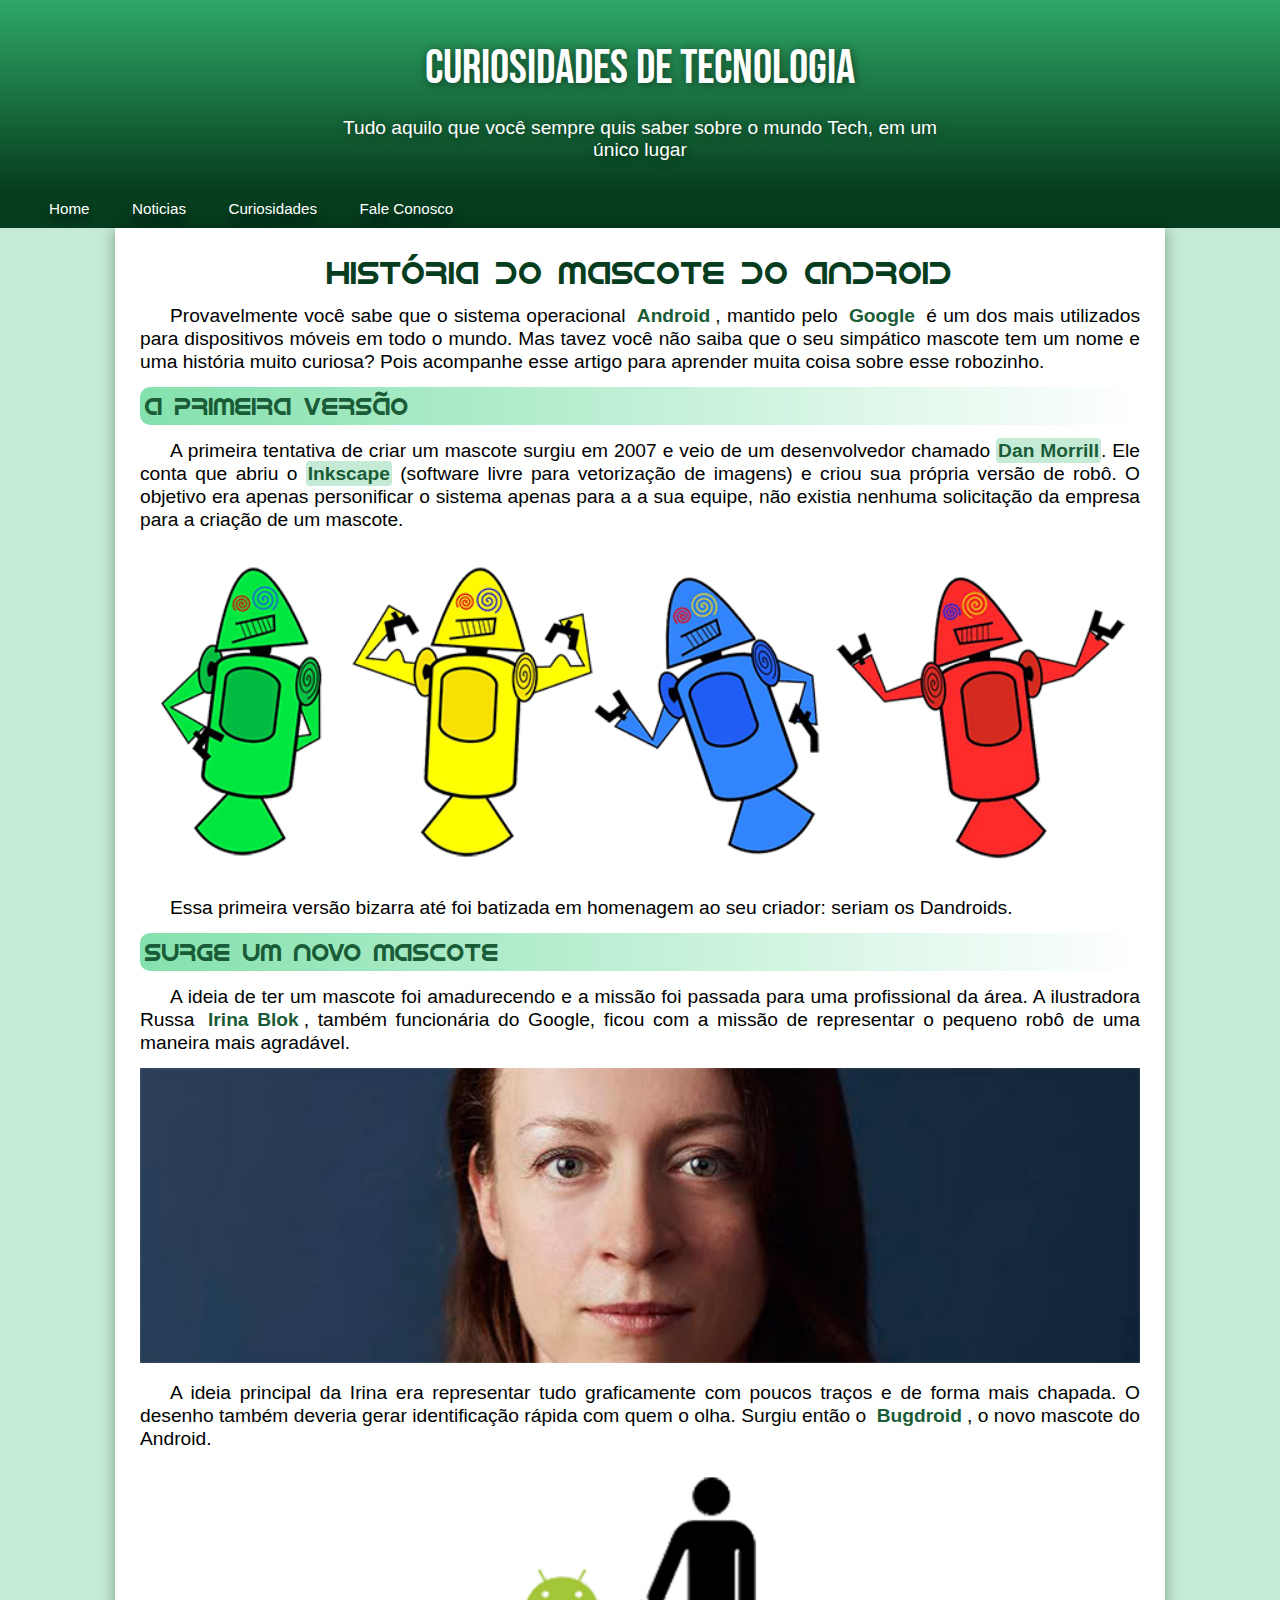
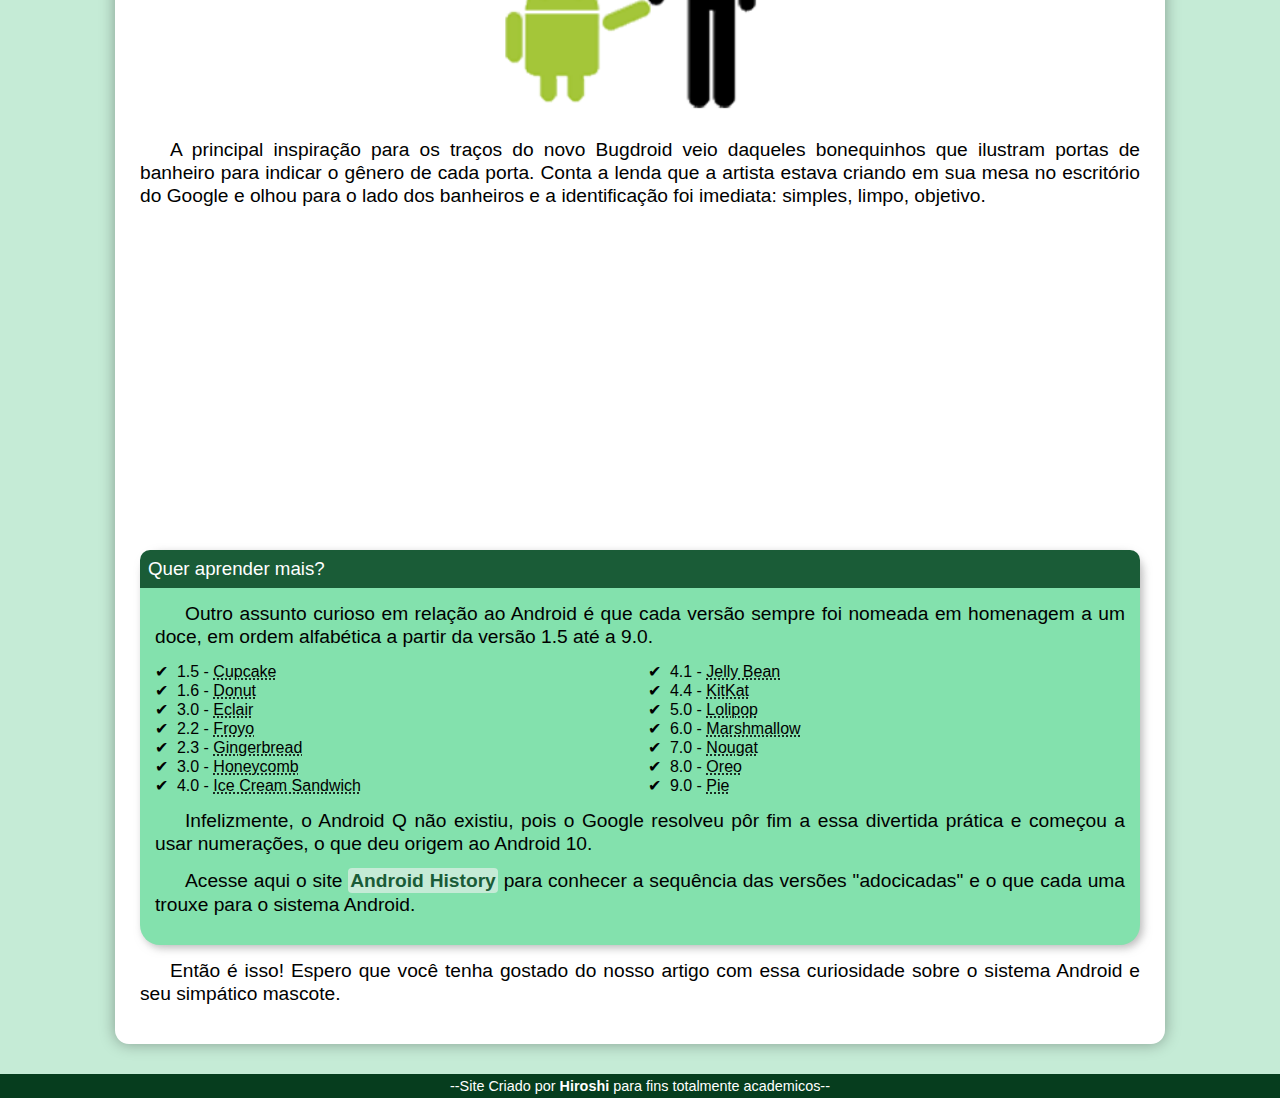
==== index.html @ 12ef1a1d "site novo" ====
<!DOCTYPE html>
<html lang="pt-br">
<head>
    <meta charset="UTF-8">
    <meta http-equiv="X-UA-Compatible" content="IE=edge">
    <meta name="viewport" content="width=device-width, initial-scale=1.0">
    <title>Como surgiu o Android?</title>
    <link rel="shortcut icon" href="imagens/favicon.ico" type="image/x-icon">
    <link rel="stylesheet" href="index.css">
</head>
<body>
    <header>
        <h1>Curiosidades de Tecnologia</h1>
        <p>Tudo aquilo que você sempre quis saber sobre o mundo Tech, em um único lugar
        </p>
    </header>
    <nav>
        <a href="#">Home</a>
        <a href="#">Noticias</a>
        <a href="#">Curiosidades</a>
        <a href="#">Fale Conosco</a>
    </nav>
    <main>
        <article>
            <h1>História do Mascote do Android</h1>

            <p>Provavelmente você sabe que o sistema operacional <strong>Android</strong>, mantido pelo <strong>Google</strong> é um dos mais utilizados para dispositivos móveis em todo o mundo. Mas tavez você não saiba que o seu simpático mascote tem um nome e uma história muito curiosa? Pois acompanhe esse artigo para aprender muita coisa sobre esse robozinho.</p>

            <h2>A primeira versão</h2>

            <p>A primeira tentativa de criar um mascote surgiu em 2007 e veio de um desenvolvedor chamado <a href="https://androidcommunity.com/dan-morrill-shows-us-the-android-mascot-that-almost-was-20130103/" target="_blank" rel="external">Dan Morrill</a>. Ele conta que abriu o <a href="https://inkscape.org/" target="_blank" rel="external">Inkscape</a> (software livre para vetorização de imagens) e criou sua própria versão de robô. O objetivo era apenas personificar o sistema apenas para a a sua equipe, não existia nenhuma solicitação da empresa para a criação de um mascote.</p>

            
            <picture>
                <source media="(max-width:620px)" srcset="imagens/dan-droids-pq.png">
                <img src="imagens/dan-droids.png" alt="dan droids _> primeiro mascote do android">
            </picture>

            <p>Essa primeira versão bizarra até foi batizada em homenagem ao seu criador: seriam os Dandroids.</p>

            <h2>Surge um novo mascote</h2>

            <p>A ideia de ter um mascote foi amadurecendo e a missão foi passada para uma profissional da área. A ilustradora Russa <strong>Irina Blok</strong>, também funcionária do Google, ficou com a missão de representar o pequeno robô de uma maneira mais agradável.</p>

            <picture>
                <source media="(max-width: 500px)" srcset="imagens/irina-blok-pq.jpg">
                <img src="imagens/irina-blok.jpg" alt="criadora do budgroids">
            </picture>

            <p>A ideia principal da Irina era representar tudo graficamente com poucos traços e de forma mais chapada. O desenho também deveria gerar identificação rápida com quem o olha. Surgiu então o <strong>Bugdroid</strong>, o novo mascote do Android.</p>

            <img id="bugdroid" src="imagens/bugdroid.png" alt="imagem do bugdroid">

            <p>A principal inspiração para os traços do novo Bugdroid veio daqueles bonequinhos que ilustram portas de banheiro para indicar o gênero de cada porta. Conta a lenda que a artista estava criando em sua mesa no escritório do Google e olhou para o lado dos banheiros e a identificação foi imediata: simples, limpo, objetivo.</p>

            <div class="video">
                <iframe width="500px" height="300px" src="https://www.youtube.com/embed/l2UDgpLz20M" title="YouTube video player" frameborder="0" allow="accelerometer; autoplay; clipboard-write; encrypted-media; gyroscope; picture-in-picture; web-share" allowfullscreen></iframe>
            </div>
            
            <aside>
                <h3>Quer aprender mais?</h3>
                <p>Outro assunto curioso em relação ao Android é que cada versão sempre foi nomeada em homenagem a um doce, em ordem alfabética a partir da versão 1.5 até a 9.0.</p>
                 <ul>    
                    <li>1.5 - <abbr title="Bolo de copo">Cupcake</abbr></li>
                    <li>1.6 - <abbr title="Rosquinha">Donut</abbr></li>
                    <li>3.0 - <abbr title="Bomba de doce">Eclair</abbr></li>
                    <li>2.2 - <abbr title="Iogurte congelado">Froyo</abbr></li>
                    <li>2.3 - <abbr title="Biscoido de gengibre">Gingerbread</abbr></li>
                    <li>3.0 - <abbr title="Favo de mel">Honeycomb</abbr></li>
                    <li>4.0 - <abbr title="Sanduiche de Sorvete">Ice Cream Sandwich</abbr></li>
                    <li>4.1 - <abbr title="Jujuba">Jelly Bean</abbr></li>
                    <li>4.4 - <abbr title="KitKat">KitKat</abbr></li>
                    <li>5.0 - <abbr title="Pirulito">Lolipop</abbr></li>
                    <li>6.0 - <abbr title="Marshmallow">Marshmallow</abbr></li>
                    <li>7.0 - <abbr title="Torrone">Nougat</abbr></li>
                    <li>8.0 - <abbr title="Oreo">Oreo</abbr></li>
                    <li>9.0 - <abbr title="Torta">Pie</abbr></li>
                </ul>
                <p>Infelizmente, o Android Q não existiu, pois o Google resolveu pôr fim a essa divertida prática e começou a usar numerações, o que deu origem ao Android 10.</p>

                <p>Acesse aqui o site <a href="https://www.android.com/intl/en_uk/history/#/donut" target="_blank" rel="external">Android History</a> para conhecer a sequência das versões "adocicadas" e o que cada uma trouxe para o sistema Android.</p>
            </aside>

            <p>Então é isso! Espero que você tenha gostado do nosso artigo com essa curiosidade sobre o sistema Android e seu simpático mascote.</p>
        </article>
    </main>
    <footer>
        <p>--Site Criado por <strong>Hiroshi</strong> para fins totalmente academicos--</p>
    </footer>
</body>
</html>
---- index.css ----
@charset "UTF-8";

@import url('https://fonts.googleapis.com/css2?family=Bebas+Neue&display=swap');

@font-face {
    font-family: 'android';
    src: url('fontes/idroid.otf') format('opentype');
    font-weight: normal;
    font-style: normal;
}

* {
    margin: 0px;
    padding: 0px;
}

:root{
    --cor0:#c5ebd6;
    --cor1:#83e1ad;
    --cor2:#3ddc84;
    --cor3:#2fa866;
    --cor4:#1a5c37;
    --cor5:#063d1e;

    --font-padrao:Arial, Verdana, Helvetica, sans-serif;
    --fonte-destaque: 'Bebas Neue', cursive;
    --fonte-android: 'android', cursive;
}

 body{
     background-color: var(--cor0);
     font-family: var(--font-padrao);
 }

 header{
     background-image: linear-gradient(to bottom, var(--cor3), var(--cor5));
    background-color: var(--cor4);
    min-height: 150px; 
    text-align: center;
    padding-top: 40px;
 }

 header > h1 {
     color: white;
     font-family: var(--fonte-destaque);
     margin-bottom: 20px;
     font-size: 3em;
     font-weight: normal;
     text-shadow: 1px 1px 10px rgba(0, 0, 0, 0.531);

 }

 header > p{
     color: white;
     font-size: 1.2em;
     max-width: 600px;
     margin: auto;
     padding-right: 20px;
     padding-left: 20px;
     text-shadow: 1px 1px 10px rgba(0, 0, 0, 0.531);
 }

 nav{
     background-color: var(--cor5);
     padding: 10px;
     padding-left: 45px;
 }

nav a{
    font-size: 0.95em;
    margin-right: 30px;
    text-decoration: none;
    color: white;
    text-shadow: 0px 7px 9px rgba(0, 0, 0, 0.593);
    padding: 4px;
    border-radius: 10px;
    transition-duration: 0.5s;
}

nav > a:hover{
    background-color: var(--cor2);
    color: var(--cor5);
    text-decoration: underline;
}

 main{
    background-color: white;
    min-width: 300px;
    max-width: 1000px;
    margin: auto;
    box-shadow: 0px 0px 15px rgba(0, 0, 0, 0.337);
    margin-bottom: 30px;
    border-radius: 0px 0px 14px 14px;
    padding: 25px;
 }

 img#bugdroid{
    display: block;
    max-width: 400px;
    margin: auto;
 }

 main img{
     width: 100%;
 }

 main h1{
     font-family: var(--fonte-android);
     font-size: 2em;
     color: var(--cor5);
     text-align: center;
     font-weight: normal;
 }

 footer{
     background-color: var(--cor5);
     color: white;
    text-align: center;
    font-size: 0.9em;
    padding: 4px;
 }

 main h2{
     font-family: var(--fonte-android);
     color: var(--cor4);
     padding: 5px;
     background-image: linear-gradient(to right, var(--cor1), white);
     border-radius: 10px;
     font-weight: normal;
 }

 main p{
     text-align: justify;
     margin: 14px 0px 14px 0px;
     text-indent: 30px;
     font-size: 1.2em;
     font-weight: lighter;
     line-height: 1.2em;
 }

 main strong{
    color: var(--cor4);
    font-weight: bold;
    padding: 2px 5px;
 }

 main a{
     padding: 2px;
     text-decoration: none;
     color: var(--cor4);
     font-weight: bold;
     background-color: var(--cor0);
     border-radius: 4px;
     transition-duration: 0.3s;
 }

 main a:hover{
     text-decoration: underline;
    background-color: var(--cor2);
 }

 div.video {
     margin-bottom: 25px;
 }

 div.video > iframe{
    width: 100%;
    margin: auto;
 }


 aside{
     background-color: var(--cor1);
     padding: 15px;
     border-radius: 20px;
    box-shadow: 3px 3px 8px rgba(157, 157, 157, 0.681);
 }

 aside > h3{
     background-color: var(--cor4);
     color: white;
     padding: 8px;
     margin: -15px -15px 0px -15px;
     border-radius: 10px 10px 0px 0px;
     font-weight: normal;
 }

 aside > ul{
    list-style-position: inside;
    columns: 2;
    list-style-type: '\2714\00A0\00A0';
 }
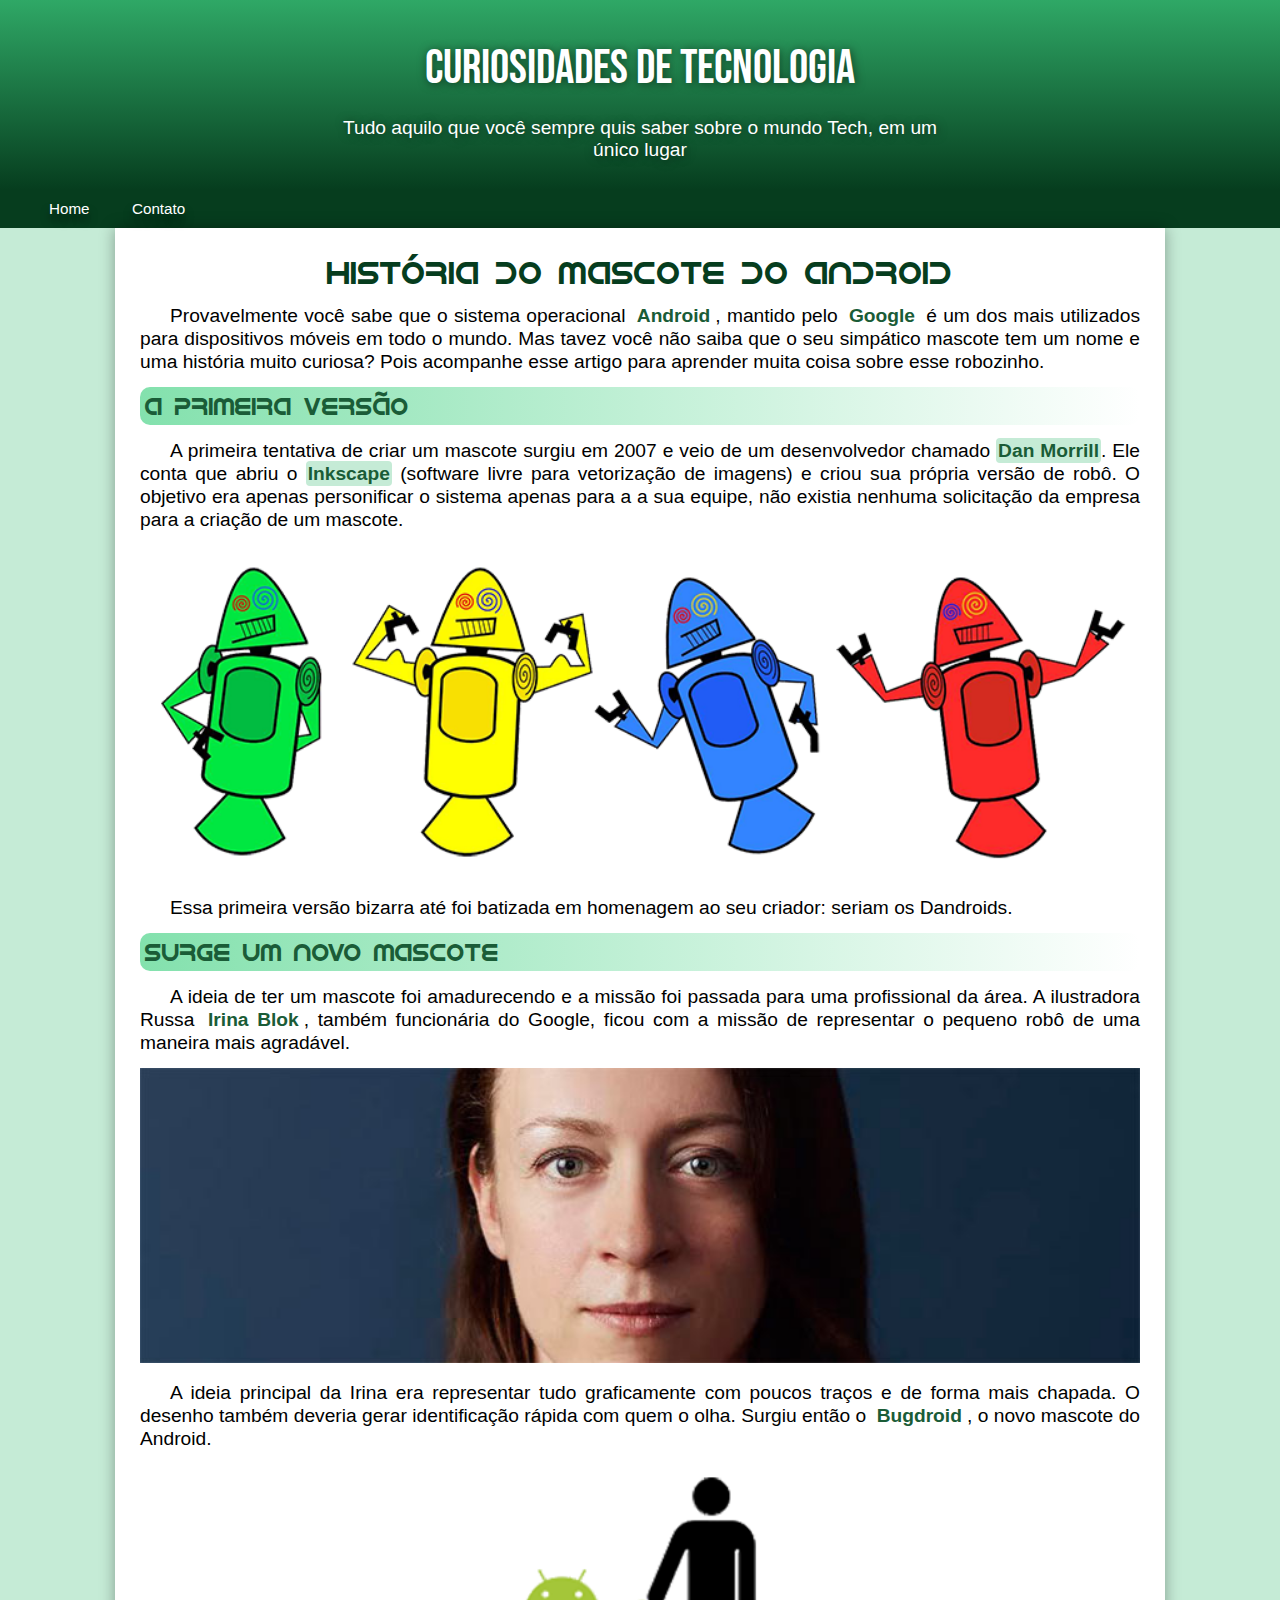
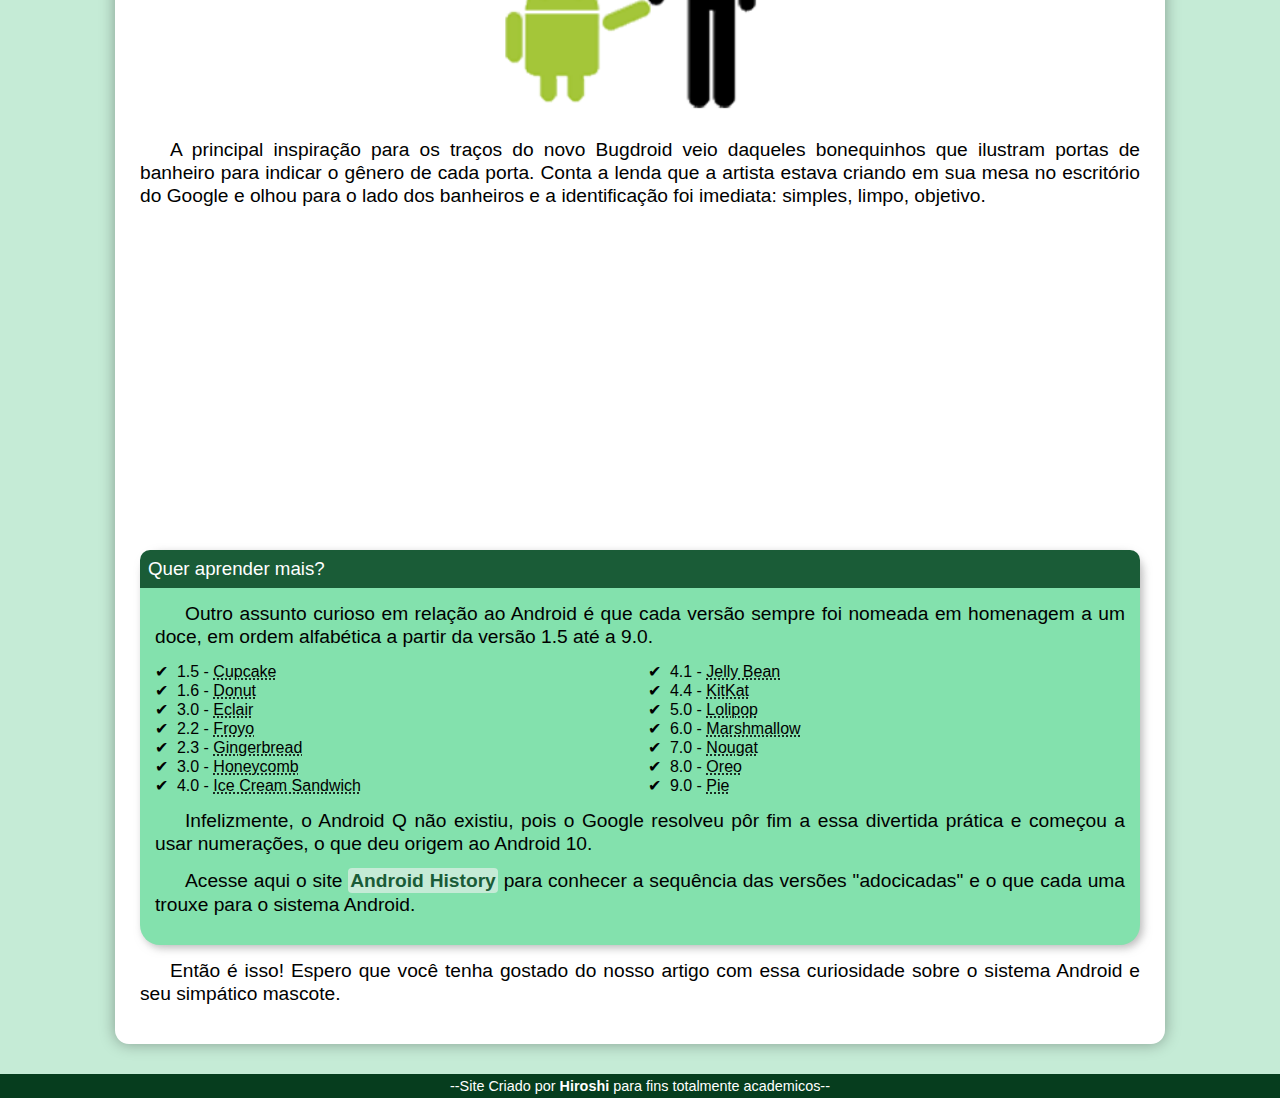
==== commit 2c04991a: "mudei o <nav> do html" ====
--- a/index.html
+++ b/index.html
@@ -16,9 +16,7 @@
     </header>
     <nav>
         <a href="#">Home</a>
-        <a href="#">Noticias</a>
-        <a href="#">Curiosidades</a>
-        <a href="#">Fale Conosco</a>
+        <a href="#">Contato</a>
     </nav>
     <main>
         <article>
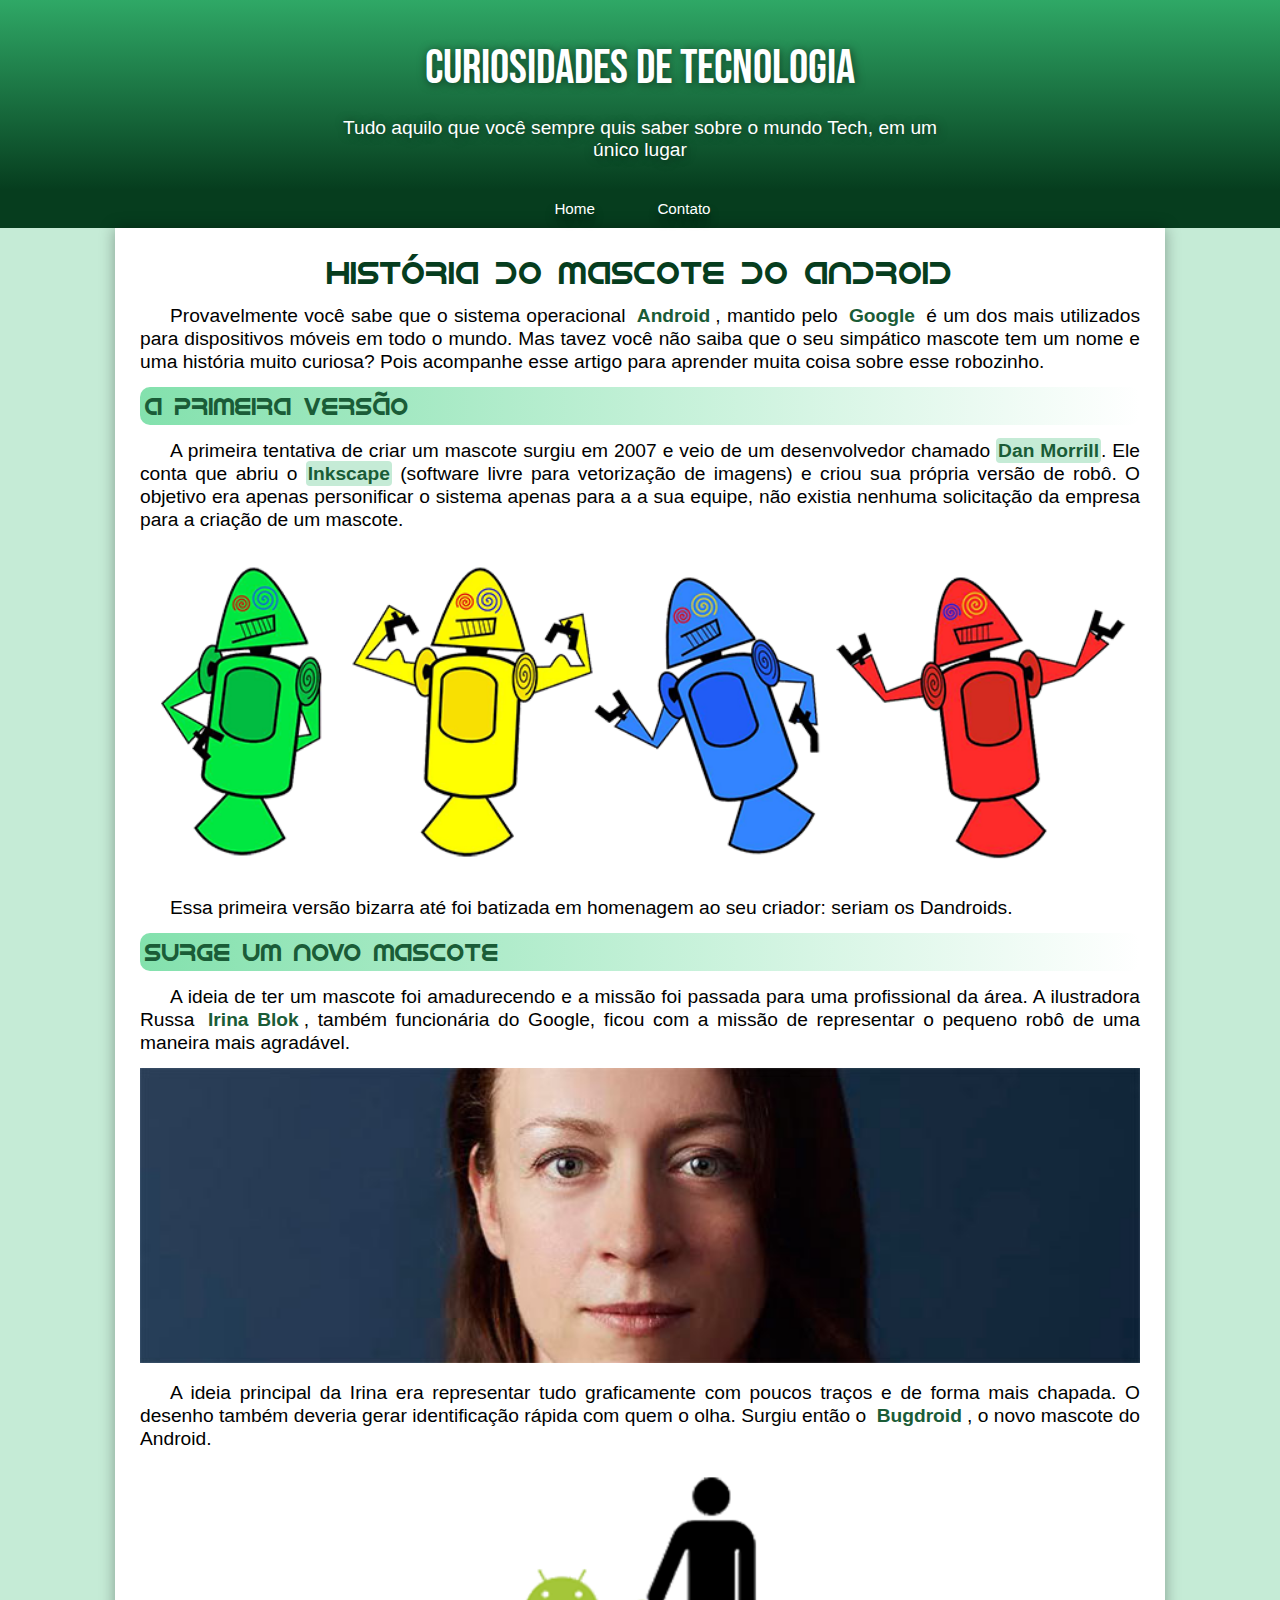
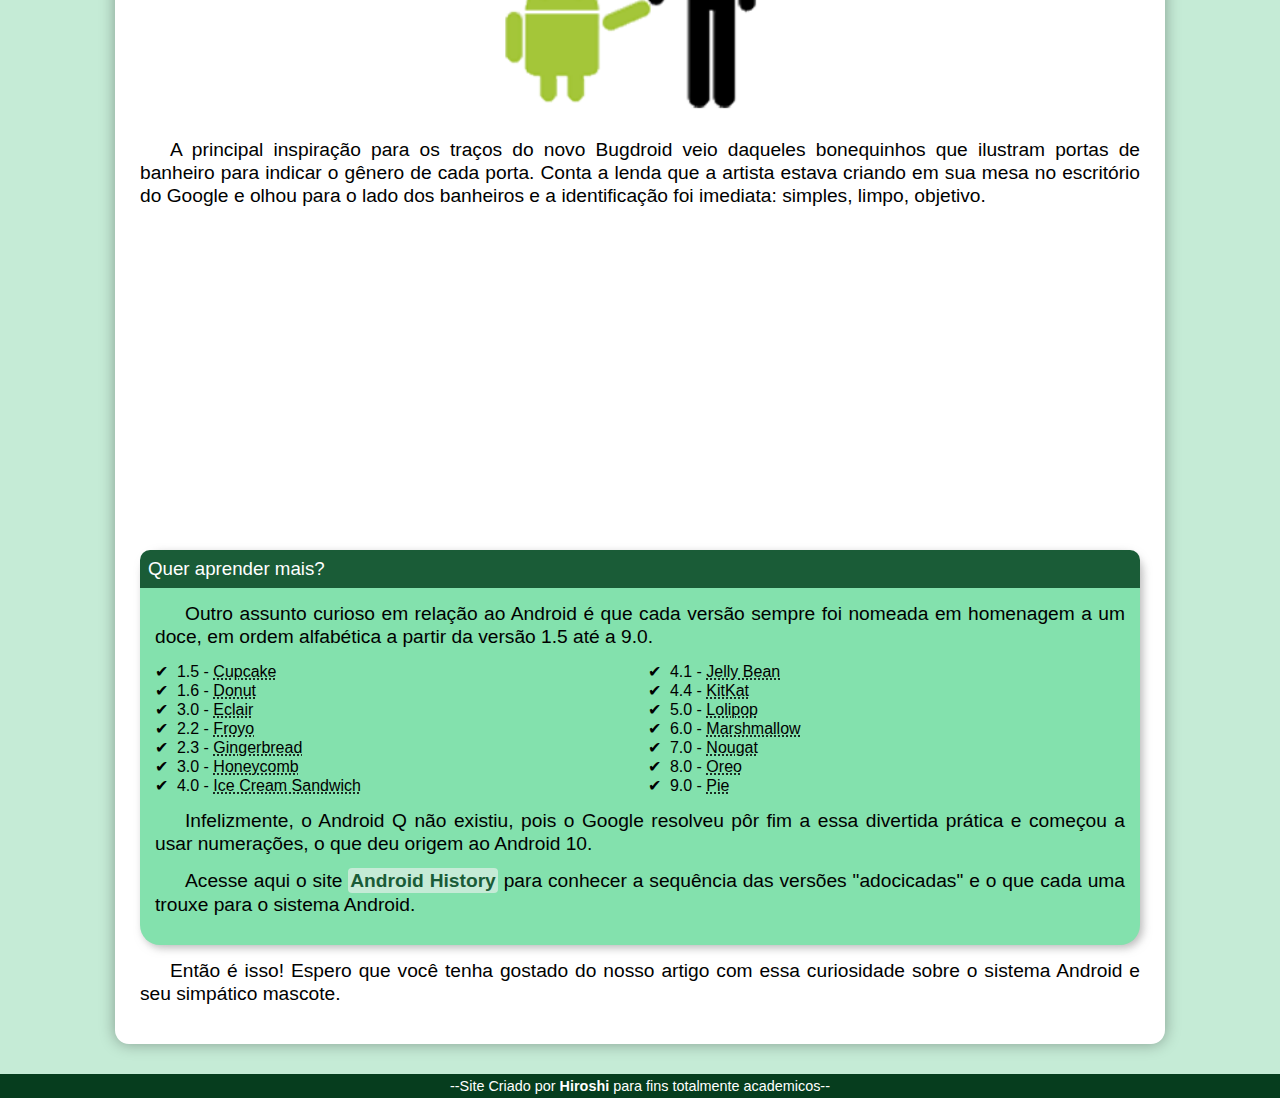
==== commit e04cfa8a: "novo link [Contato]" ====
--- a/index.html
+++ b/index.html
@@ -15,8 +15,8 @@
         </p>
     </header>
     <nav>
-        <a href="#">Home</a>
-        <a href="#">Contato</a>
+        <a href="index.html" rel="internal">Home</a>
+        <a href="contato.html">Contato</a>
     </nav>
     <main>
         <article>
--- a/index.css
+++ b/index.css
@@ -64,11 +64,12 @@
      background-color: var(--cor5);
      padding: 10px;
      padding-left: 45px;
+     text-align: center;
  }
 
 nav a{
     font-size: 0.95em;
-    margin-right: 30px;
+    margin-right: 50px;
     text-decoration: none;
     color: white;
     text-shadow: 0px 7px 9px rgba(0, 0, 0, 0.593);
@@ -78,6 +79,7 @@
 }
 
 nav > a:hover{
+    padding: 8px;
     background-color: var(--cor2);
     color: var(--cor5);
     text-decoration: underline;
